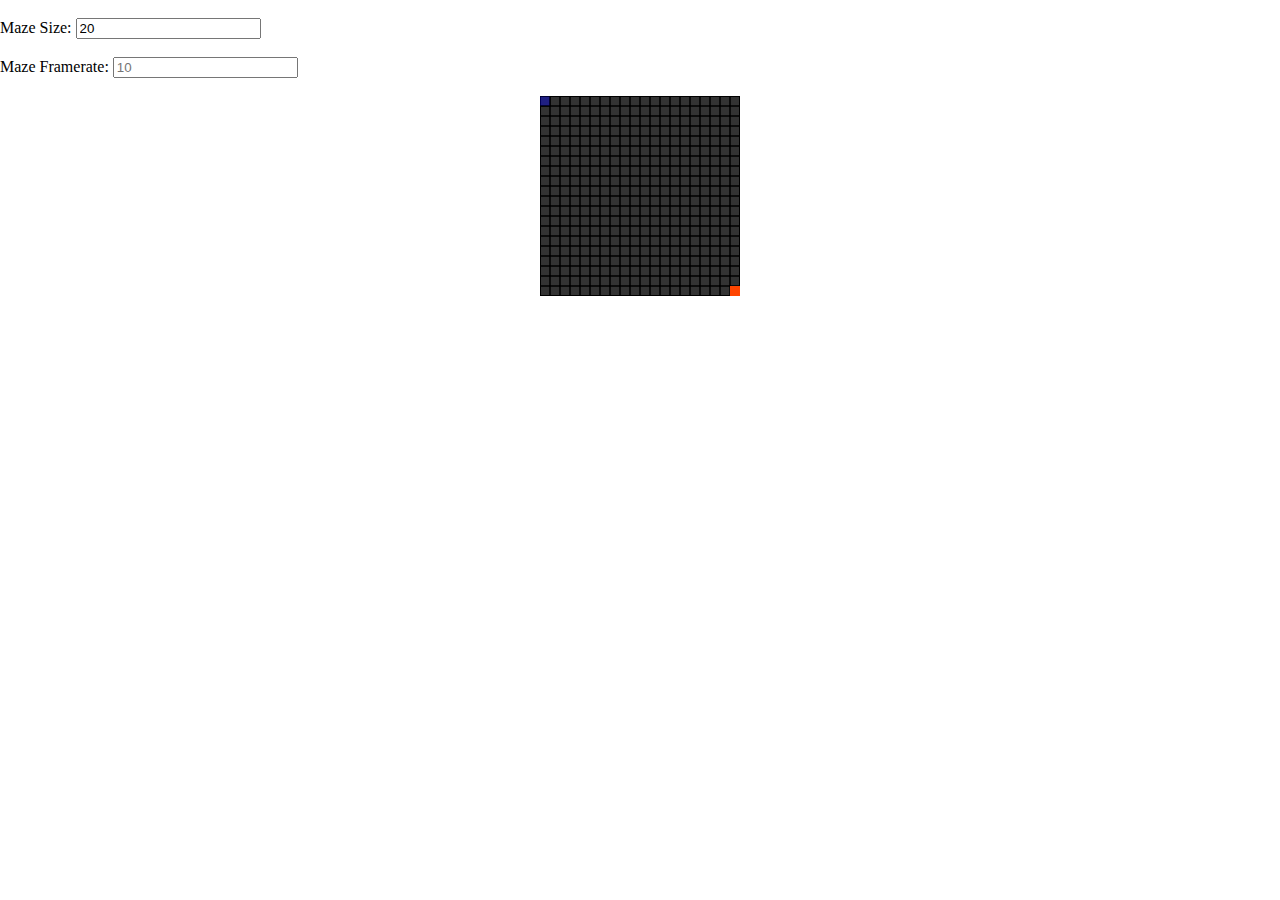
==== mazegen.html @ bd35a05d "web interface" ====
<!DOCTYPE html>
<html lang="en">
  <head>
    <meta charset="utf-8" />
    <meta name="viewport" content="width=device-width, initial-scale=1.0">

    <title>Sketch</title>

    <link rel="stylesheet" type="text/css" href="style.css">

    <script src="libraries/p5.min.js"></script>
    <script src="libraries/p5.sound.min.js"></script>
    <script src="sketch.js"></script>
  </head>

  <body>
  <div id="userControl"> 
    <br>
    <label for="mazeSize">Maze Size: </label>
    <input type="text" placeholder="20"  value ="20" id="mazeSize"><br><br>
    <label for="mazeFramerate">Maze Framerate: </label>
    <input type="text" placeholder="10" id="mazeFramerate"><br><br>


  </div>


  <div id="canvasContainer" style ="display: flex; justify-content: center;">

  </div>

  </body>
</html>
---- style.css ----
html, body {
  margin: 0;
  padding: 0;
}
canvas {
  display: block;


}
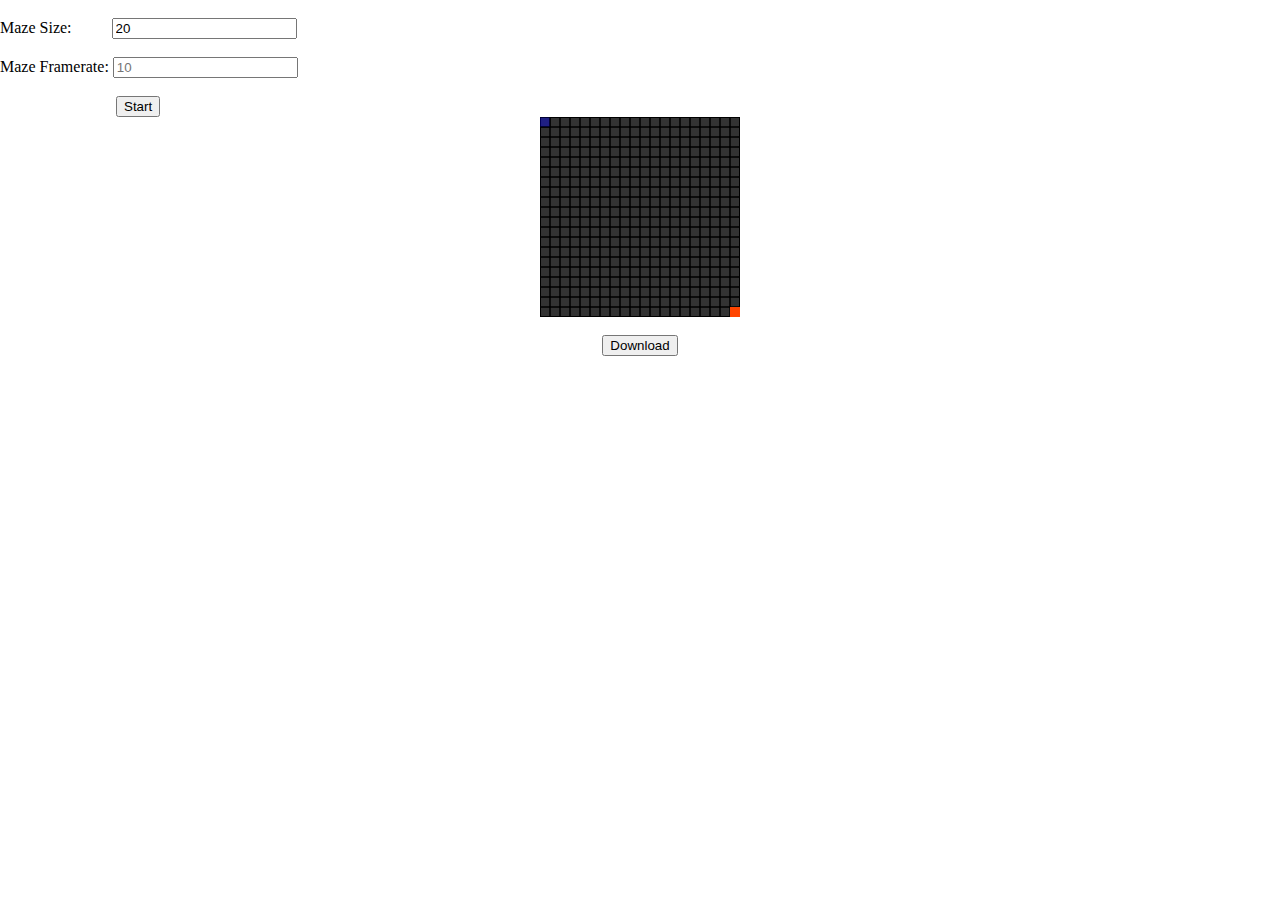
==== commit dd0e4e51: "download buttons and start" ====
--- a/mazegen.html
+++ b/mazegen.html
@@ -16,18 +16,17 @@
   <body>
   <div id="userControl"> 
     <br>
-    <label for="mazeSize">Maze Size: </label>
+    <label for="mazeSize">Maze Size:&nbsp;&nbsp;&nbsp;&nbsp;&nbsp;&nbsp;&nbsp;&nbsp;&nbsp;</label>
     <input type="text" placeholder="20"  value ="20" id="mazeSize"><br><br>
     <label for="mazeFramerate">Maze Framerate: </label>
     <input type="text" placeholder="10" id="mazeFramerate"><br><br>
-
-
+    &nbsp;&nbsp;&nbsp;&nbsp;&nbsp;&nbsp;&nbsp;&nbsp;&nbsp;&nbsp;&nbsp;&nbsp;&nbsp;&nbsp;&nbsp;&nbsp;
+    &nbsp;&nbsp;&nbsp;&nbsp;&nbsp;&nbsp;&nbsp;&nbsp;&nbsp;&nbsp;&nbsp;
+    <button onClick="window.location.reload()">Start</button>
   </div>
-
-
-  <div id="canvasContainer" style ="display: flex; justify-content: center;">
-
+  <div id="canvasContainer" style ="display: flex; justify-content: center;"></div><br>
+  <div id="download" style ="display: flex; justify-content: center;">
+    <button onclick="download_image()">Download</button>
   </div>
-
   </body>
 </html>
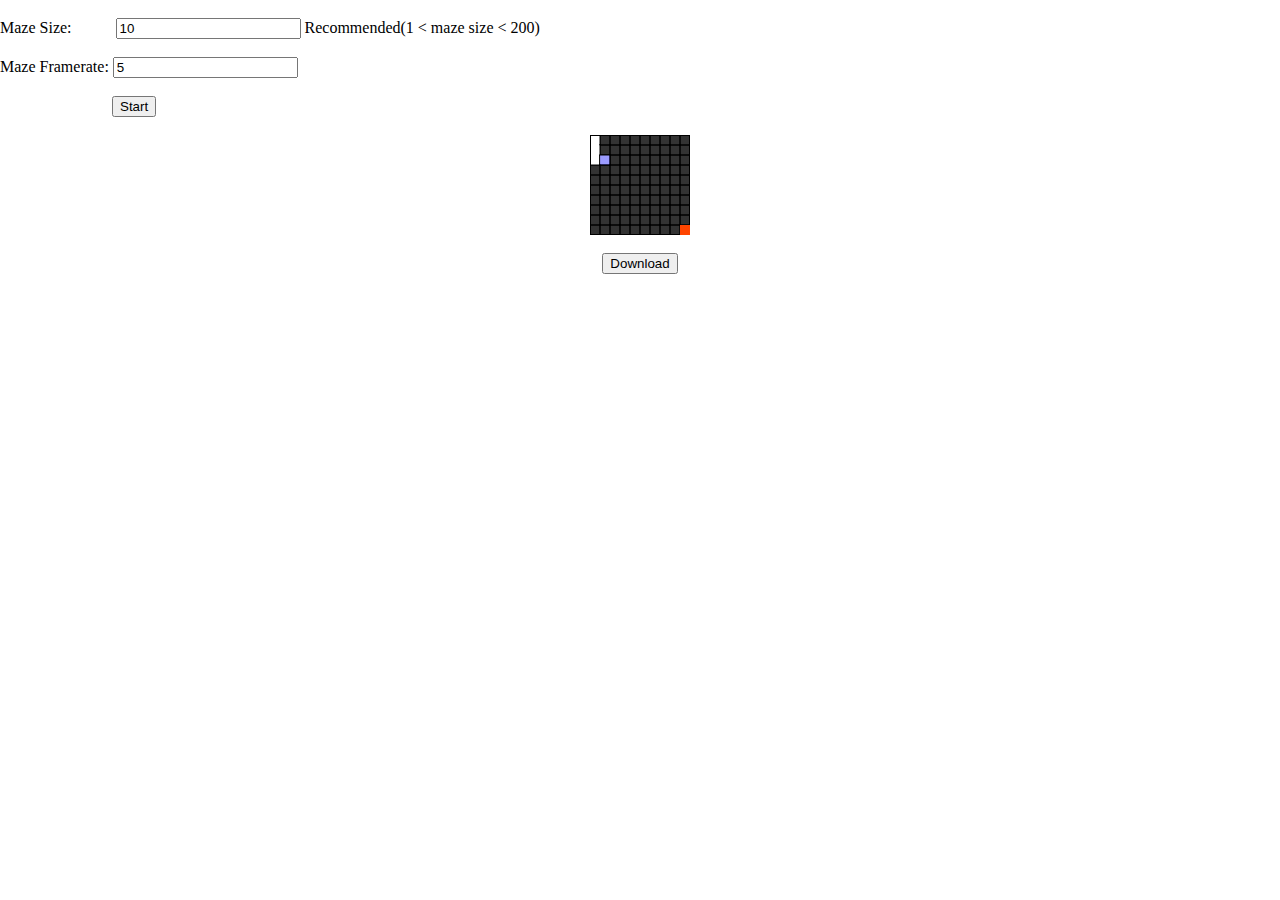
==== commit 0787f4ad: "spacing" ====
--- a/mazegen.html
+++ b/mazegen.html
@@ -16,13 +16,13 @@
   <body>
   <div id="userControl"> 
     <br>
-    <label for="mazeSize">Maze Size:&nbsp;&nbsp;&nbsp;&nbsp;&nbsp;&nbsp;&nbsp;&nbsp;&nbsp;</label>
-    <input type="text" placeholder="20"  value ="20" id="mazeSize"><br><br>
+    <label for="mazeSize">Maze Size:&nbsp;&nbsp;&nbsp;&nbsp;&nbsp;&nbsp;&nbsp;&nbsp;&nbsp;&nbsp;</label>
+    <input type="text" placeholder="20" id='mazeSize'> Recommended(1 < maze size < 200)<br><br>
     <label for="mazeFramerate">Maze Framerate: </label>
-    <input type="text" placeholder="10" id="mazeFramerate"><br><br>
+    <input type="text" placeholder="10" value="5" id="mazeFramerate"><br><br>
     &nbsp;&nbsp;&nbsp;&nbsp;&nbsp;&nbsp;&nbsp;&nbsp;&nbsp;&nbsp;&nbsp;&nbsp;&nbsp;&nbsp;&nbsp;&nbsp;
-    &nbsp;&nbsp;&nbsp;&nbsp;&nbsp;&nbsp;&nbsp;&nbsp;&nbsp;&nbsp;&nbsp;
-    <button onClick="window.location.reload()">Start</button>
+    &nbsp;&nbsp;&nbsp;&nbsp;&nbsp;&nbsp;&nbsp;&nbsp;&nbsp;&nbsp;
+    <button onClick="saveValue(document.getElementById('mazeSize')); window.location.reload();">Start</button><br><br>
   </div>
   <div id="canvasContainer" style ="display: flex; justify-content: center;"></div><br>
   <div id="download" style ="display: flex; justify-content: center;">
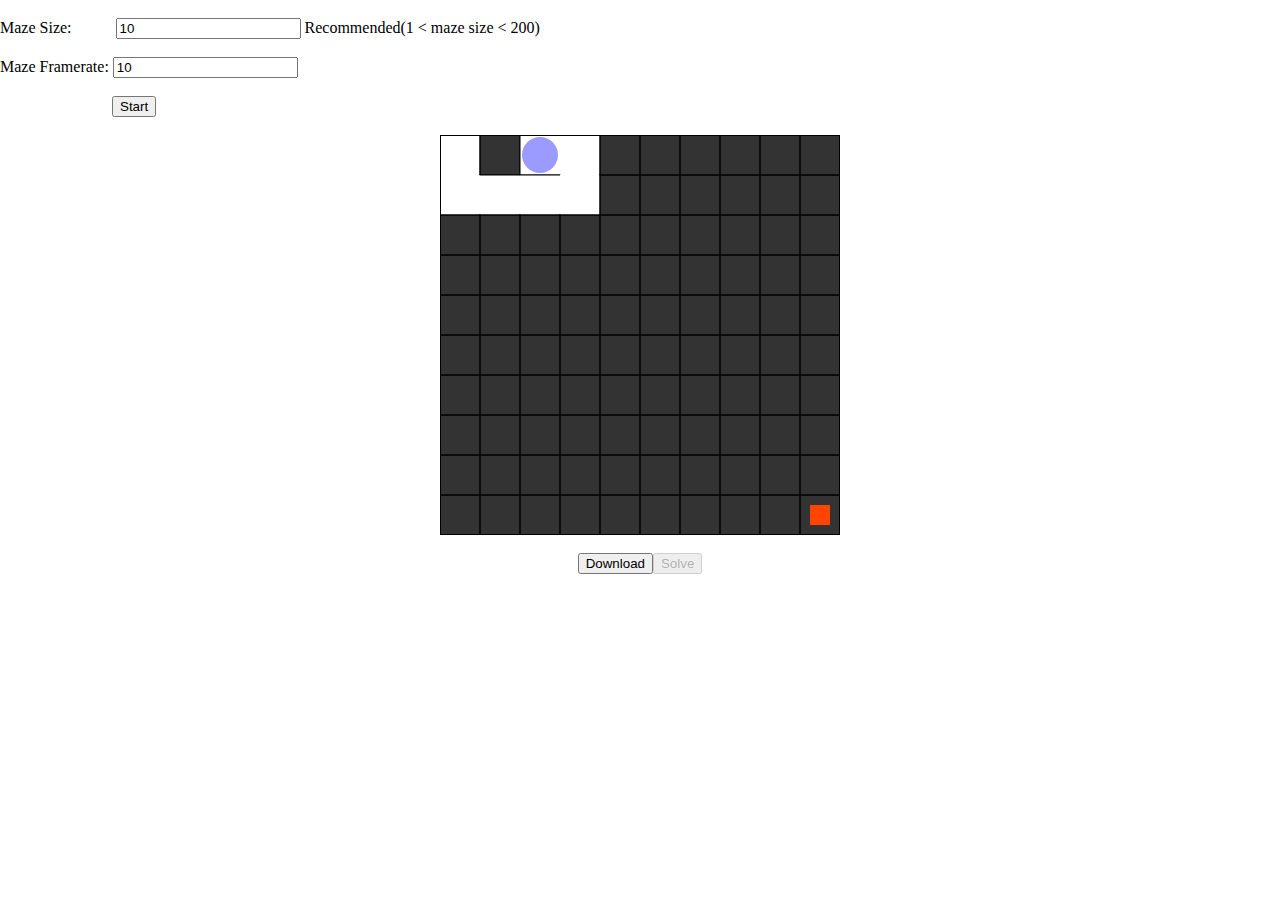
==== commit e9fec5f0: "added Gameplay" ====
--- a/mazegen.html
+++ b/mazegen.html
@@ -10,6 +10,7 @@
 
     <script src="libraries/p5.min.js"></script>
     <script src="libraries/p5.sound.min.js"></script>
+    <script src="Cell.js"></script>
     <script src="sketch.js"></script>
   </head>
 
@@ -19,14 +20,18 @@
     <label for="mazeSize">Maze Size:&nbsp;&nbsp;&nbsp;&nbsp;&nbsp;&nbsp;&nbsp;&nbsp;&nbsp;&nbsp;</label>
     <input type="text" placeholder="20" id='mazeSize'> Recommended(1 < maze size < 200)<br><br>
     <label for="mazeFramerate">Maze Framerate: </label>
-    <input type="text" placeholder="10" value="5" id="mazeFramerate"><br><br>
+    <input type="text" placeholder="10" id="mazeFramerate"><br><br>
     &nbsp;&nbsp;&nbsp;&nbsp;&nbsp;&nbsp;&nbsp;&nbsp;&nbsp;&nbsp;&nbsp;&nbsp;&nbsp;&nbsp;&nbsp;&nbsp;
     &nbsp;&nbsp;&nbsp;&nbsp;&nbsp;&nbsp;&nbsp;&nbsp;&nbsp;&nbsp;
-    <button onClick="saveValue(document.getElementById('mazeSize')); window.location.reload();">Start</button><br><br>
+    <button onClick="saveValue(document.getElementById('mazeSize'));saveValue(document.getElementById('mazeFramerate')); window.location.reload();">Start</button><br><br>
   </div>
   <div id="canvasContainer" style ="display: flex; justify-content: center;"></div><br>
   <div id="download" style ="display: flex; justify-content: center;">
+  <div id="download" style ="display: flex; justify-content: center;">
     <button onclick="download_image()">Download</button>
+  </div>
+  <div id="solve" style ="display: flex; justify-content: center;">
+    <button id = "solveButton" onclick="solveVar();"  disabled >Solve</button>
   </div>
   </body>
 </html>
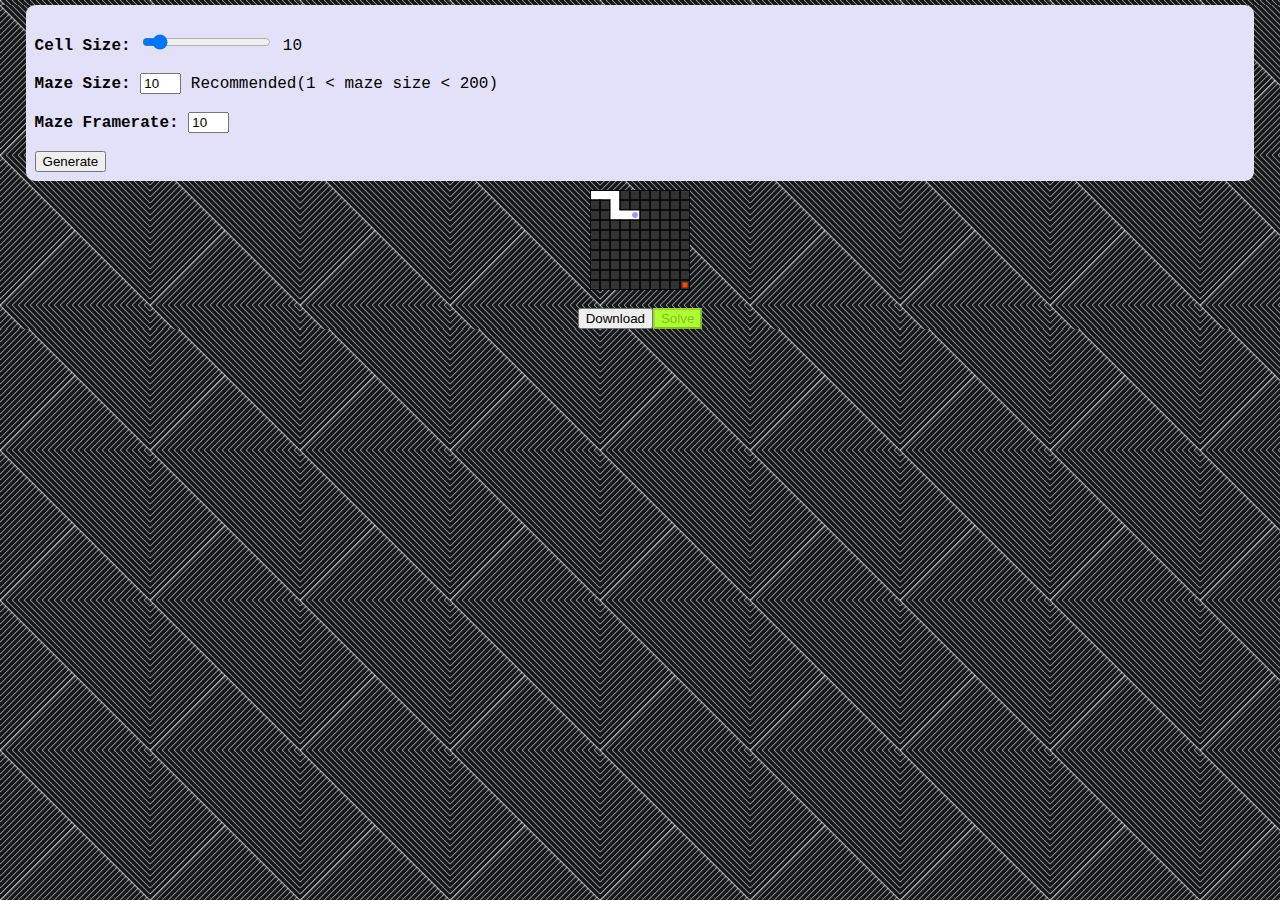
==== commit 3fc03145: "updated maze" ====
--- a/mazegen.html
+++ b/mazegen.html
@@ -17,13 +17,17 @@
   <body>
   <div id="userControl"> 
     <br>
-    <label for="mazeSize">Maze Size:&nbsp;&nbsp;&nbsp;&nbsp;&nbsp;&nbsp;&nbsp;&nbsp;&nbsp;&nbsp;</label>
-    <input type="text" placeholder="20" id='mazeSize'> Recommended(1 < maze size < 200)<br><br>
-    <label for="mazeFramerate">Maze Framerate: </label>
-    <input type="text" placeholder="10" id="mazeFramerate"><br><br>
-    &nbsp;&nbsp;&nbsp;&nbsp;&nbsp;&nbsp;&nbsp;&nbsp;&nbsp;&nbsp;&nbsp;&nbsp;&nbsp;&nbsp;&nbsp;&nbsp;
-    &nbsp;&nbsp;&nbsp;&nbsp;&nbsp;&nbsp;&nbsp;&nbsp;&nbsp;&nbsp;
-    <button onClick="saveValue(document.getElementById('mazeSize'));saveValue(document.getElementById('mazeFramerate')); window.location.reload();">Start</button><br><br>
+    <form oninput="rangeOutput.value = cellSize.value">
+      <label for="cellSize"><b>Cell Size:</b></label>
+      <input type="range"  id="cellSize" min="1" max="100">
+      <output id="rangeOutput" for="cellSize"> </output><br><br>
+    </form>   
+    <label for="mazeSize"><b>Maze Size:</b></label>
+    <input type="text" placeholder="20" id='mazeSize' size="2"> Recommended(1 < maze size < 200)<br><br>
+    <label for="mazeFramerate"><b>Maze Framerate:</b></label>
+    <input type="text" placeholder="10" id="mazeFramerate" size="2"><br><br>
+    <button onClick="saveValue(document.getElementById('mazeSize'));saveValue(document.getElementById('mazeFramerate'));
+    saveValue(document.getElementById('cellSize')); window.location.reload();">Generate</button><br>
   </div>
   <div id="canvasContainer" style ="display: flex; justify-content: center;"></div><br>
   <div id="download" style ="display: flex; justify-content: center;">
@@ -31,7 +35,7 @@
     <button onclick="download_image()">Download</button>
   </div>
   <div id="solve" style ="display: flex; justify-content: center;">
-    <button id = "solveButton" onclick="solveVar();"  disabled >Solve</button>
+    <button id = "solveButton" onclick="solveVar();"  style="background-color: greenyellow;" disabled>Solve</button>
   </div>
   </body>
 </html>
--- a/style.css
+++ b/style.css
@@ -1,11 +1,23 @@
 html, body {
   margin: 0;
   padding: 0;
+  background-image: url(../images/background.png);
+}
+#userControl{
+  overflow: hidden;
+  color: black;
+  background-color: rgb(227, 225, 249);
+  margin-left: 2vw;
+  margin-right: 2vw;
+  background-clip: border-box;
+  margin-bottom: 1vh;
+  margin-top: 0.5vh;
+  padding: 1vh;
+  border-radius: 1vh;
+  font-family: 'Courier New', Courier, monospace;
 }
 canvas {
   display: block;
-
-
 }
 
 
